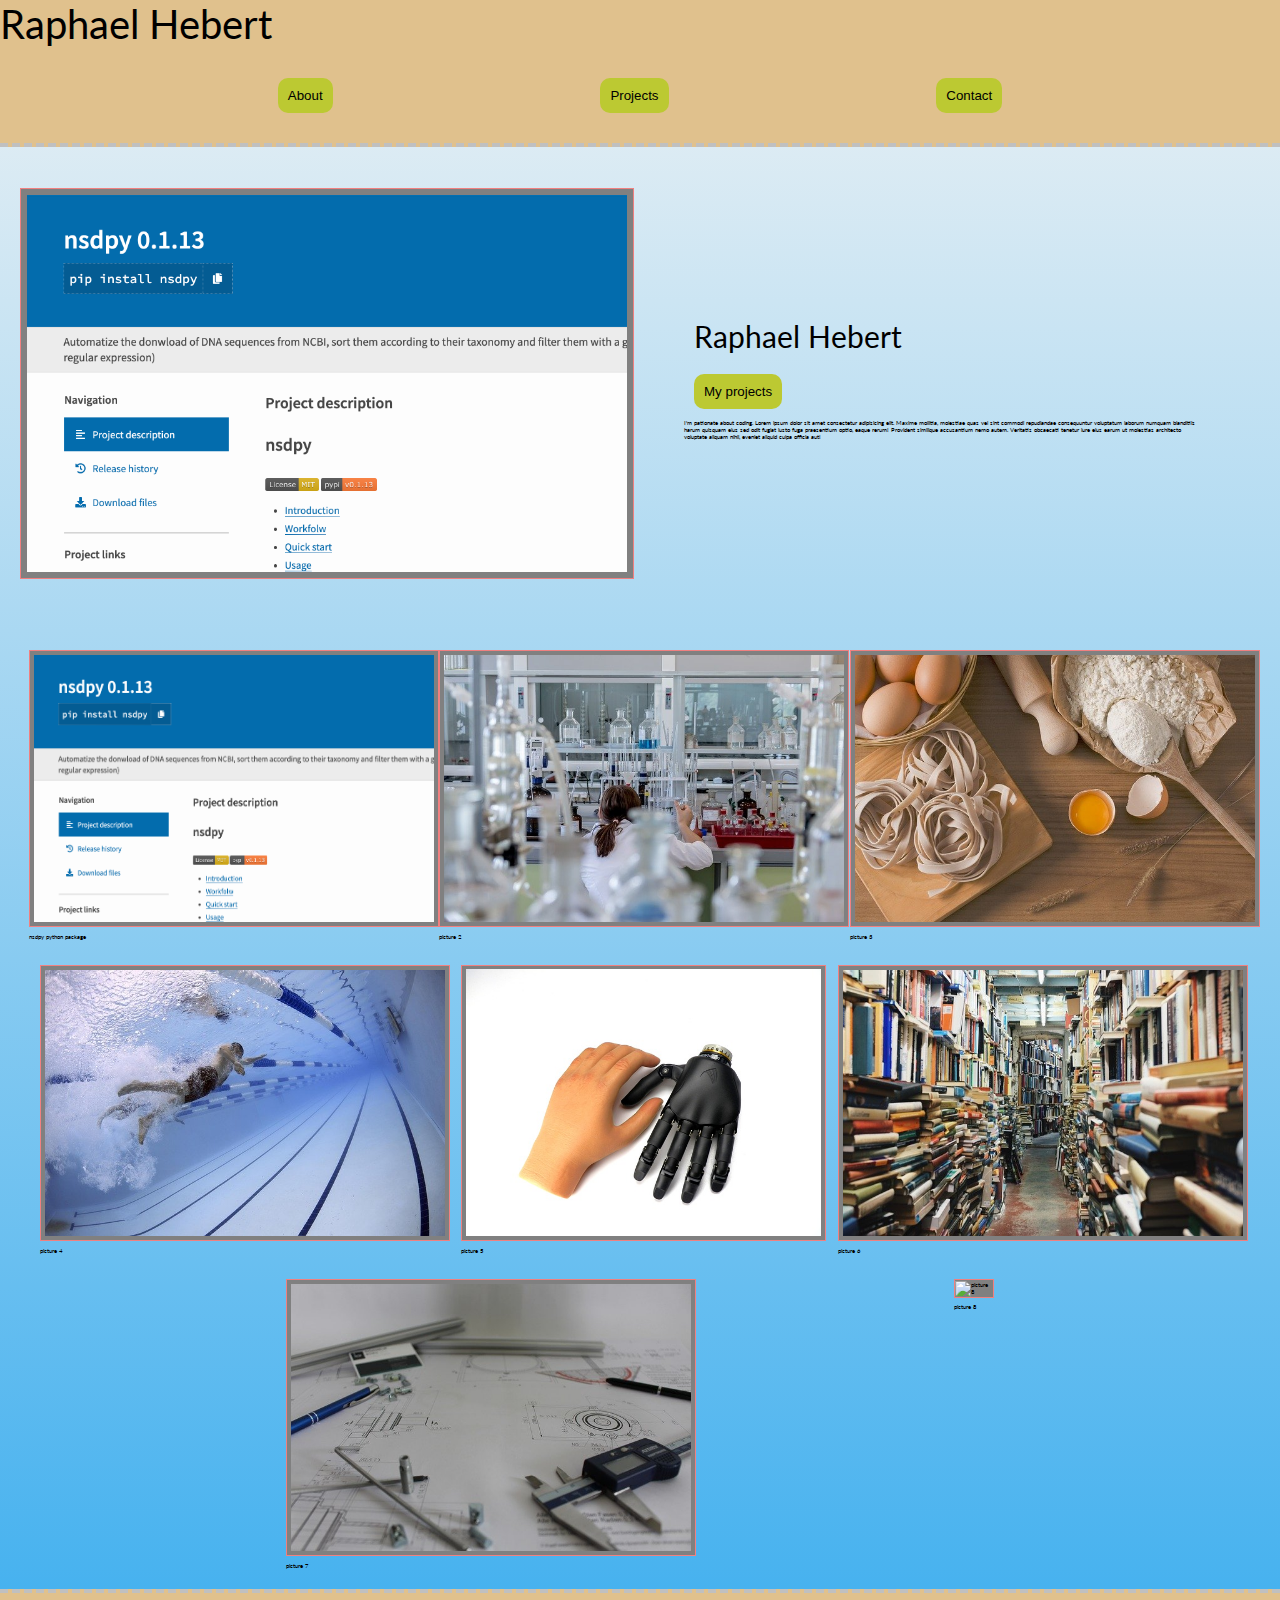
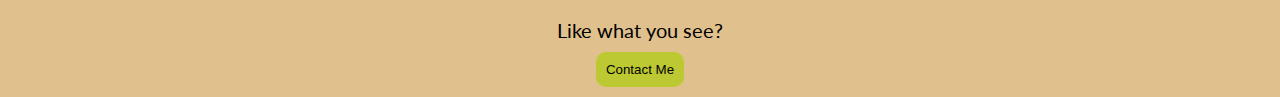
==== index.html @ 3e11c30b "added content and about.html" ====
<!DOCTYPE html>
<html lang="en">
<head>
    <!-- Meta -->
    <meta charset="UTF-8">
    <meta name="viewport" content="width=device-width, initial-scale=1.0">
    <!-- Google Fonts -->
    <link rel="preconnect" href="https://fonts.gstatic.com">
    <link href="https://fonts.googleapis.com/css2?family=Lato&display=swap" rel="stylesheet">
    <!-- CSS  -->
    <link rel="stylesheet" href="./style/index.css" />
    <!-- Title -->
    <title>Portfolio</title>
</head>
<body>
    <header class="head">
        <p>Raphael Hebert</p>
        <nav class='flex1'>
            <button onclick="location.href='/about.html';">About</button>
            <button onclick="location.href='/projects.html';">Projects</button>
            <button onclick="location.href='/contact.html';">Contact</button>
        </nav>
    </header>
    <main>
        <!-- filling the space under the header fixed element-->
        <div class="head">
            <p>Raphael Hebert</p>
            <nav class='flex1'>
                <button onclick="location.href='/about.html';">About</button>
                <button onclick="location.href='/projects.html';">Projects</button>
                <button onclick="location.href='/contact.html';">Contact</button>
            </nav>
        </div> 
        
        <section class='flex1'>
            <div class="flexelt">
                <img src="/assets/images/pipy.png" alt="picture 1" />
            </div>
             <article class="flex2 flexelt">
                <h1>Raphael Hebert</h1>
                <button onclick="location.href='projects.html';">My projects</button>
                <p>
                    I'm pationate about coding. Lorem ipsum dolor sit amet consectetur adipisicing elit. Maxime mollitia,
                    molestiae quas vel sint commodi repudiandae consequuntur voluptatum laborum
                    numquam blanditiis harum quisquam eius sed odit fugiat iusto fuga praesentium
                    optio, eaque rerum! Provident similique accusantium nemo autem. Veritatis
                    obcaecati tenetur iure eius earum ut molestias architecto voluptate aliquam
                    nihil, eveniet aliquid culpa officia aut! 
                </p>
            </article>  
        </section>
        <section class="flex1">
            <div>
                <a href="https://pypi.org/project/nsdpy/" target="_blank"><img src="/assets/images/pipy.png" alt="pipy screen" /></a>
                <p>nsdpy python package</p>
            </div>
            <div>
                <img src="/assets/images/lab.jpg" alt="picture 2" />
                <p>picture 2</p>
            </div>
                
            <div>
                <img src="/assets/images/food.jpg" alt="picture 3" />
                <p>picture 3</p>
            </div>
            <div>
                <img src="/assets/images/swim.jpg" alt="picture 4" />
                <p>picture 4</p>
            </div>
            <div>
                <img src="/assets/images/ai.jpg" alt="picture 5" />
                <p>picture 5</p>
            </div>
            <div>
                <img src="/assets/images/litterature.jpg" alt="picture 6" />
                <p>picture 6</p>
            </div>
            <div>
                <img src="/assets/images/img1.jpg" alt="picture 7" />
                <p>picture 7</p>
            </div>
            <div>
                <img src="/assets/images/mainpic.jpg" alt="picture 8" />
                <p>picture 8</p>
            </div>
        </section>
    </main>
    <footer class="flex2">
        <p>Like what you see?</p>
        <button onclick="location.href='contact.html';">Contact Me</button>
    </footer>
</body>
</html>
---- style/index.css ----
/* 
=============================
Reset 
=============================
*/

/* http://meyerweb.com/eric/tools/css/reset/ 
   v2.0 | 20110126
   License: none (public domain)
*/

html, body, div, span, applet, object, iframe,
h1, h2, h3, h4, h5, h6, p, blockquote, pre,
a, abbr, acronym, address, big, cite, code,
del, dfn, em, img, ins, kbd, q, s, samp,
small, strike, strong, sub, sup, tt, var,
b, u, i, center,
dl, dt, dd, ol, ul, li,
fieldset, form, label, legend,
table, caption, tbody, tfoot, thead, tr, th, td,
article, aside, canvas, details, embed, 
figure, figcaption, footer, header, hgroup, 
menu, nav, output, ruby, section, summary,
time, mark, audio, video {
	margin: 0;
	padding: 0;
	border: 0;
	font-size: 100%;
	font: inherit;
	vertical-align: baseline;
}
/* HTML5 display-role reset for older browsers */
article, aside, details, figcaption, figure, 
footer, header, hgroup, menu, nav, section {
	display: block;
}
body {
	line-height: 1;
}
ol, ul {
	list-style: none;
}
blockquote, q {
	quotes: none;
}
blockquote:before, blockquote:after,
q:before, q:after {
	content: '';
	content: none;
}
table {
	border-collapse: collapse;
	border-spacing: 0;
}

/* 
=============================
Custom styles 
=============================
*/

html, 
body {
    font: 62.5% Lato, Serif;
}

h1 {
    font-size: 3rem;
    padding: 10px 20px 10px 10px;
}

article {
    padding: 5%
}
/* 
=============================
header
=============================
*/
header {
    background: #e0c18d;
    border-bottom: 4px dashed silver;
    position: fixed;
    top: 0;
    left: 0;
    right: 0;
}

.head {
    min-height: 15vh;
}

.head p {
    font-size: 4rem;
}

nav {
    padding: 1% 10%;
}

/* 
=============================
button
=============================
*/

button {
    border: none;
    border-radius: 10px;
    padding: 10px;
    margin: 10px;
    background: #bcc932;
}

button:hover {
    border: 1px solid black;
    background: #fff238;
    color: lightslategrey;
}

/* 
=============================
classes
=============================
*/

.flex1 {
    padding: 20px;
    display: flex;
    flex-flow: row wrap;
    justify-content: space-evenly;
    align-content: flex-start;
}

.flex2 {
    display: flex;
    flex-flow: column wrap;
    justify-content: center;
    align-items: flex-start;
}

.flexelt {
    flex: 1 1 0;
}



.flex1 div img {
    display: content-box;
    background: grey;
    border: 1px solid lightcoral;
    margin: 25px 0 5px 0;
    max-width: 400px;
    height: 266.5px;
    padding: 1%;
}

.flex1 .flexelt img {
    max-width: 600px;
    height: auto;
}

footer.flex2 {
    background: #e0c18d;
    border-top: 4px dashed silver;
    align-items: center;
    padding-top: 25px;
    font-size: 2rem;;
}

.flex1 .profile img {
    border-radius: 50%;
    width: 200px;
    height: 230px;
    margin: 0 150px;
}

.line {
    padding: 15px;
    margin:20px 20px 0 20px;
    text-align: center;
}
.line p {
    font-size: 1.5rem;
    color: white;
    background:lightseagreen;
    padding: 8%;
    border: 3px solid gray;
    margin: 45px;
}

main {
    background: linear-gradient(#ebf1f4, #47b2ef);
}
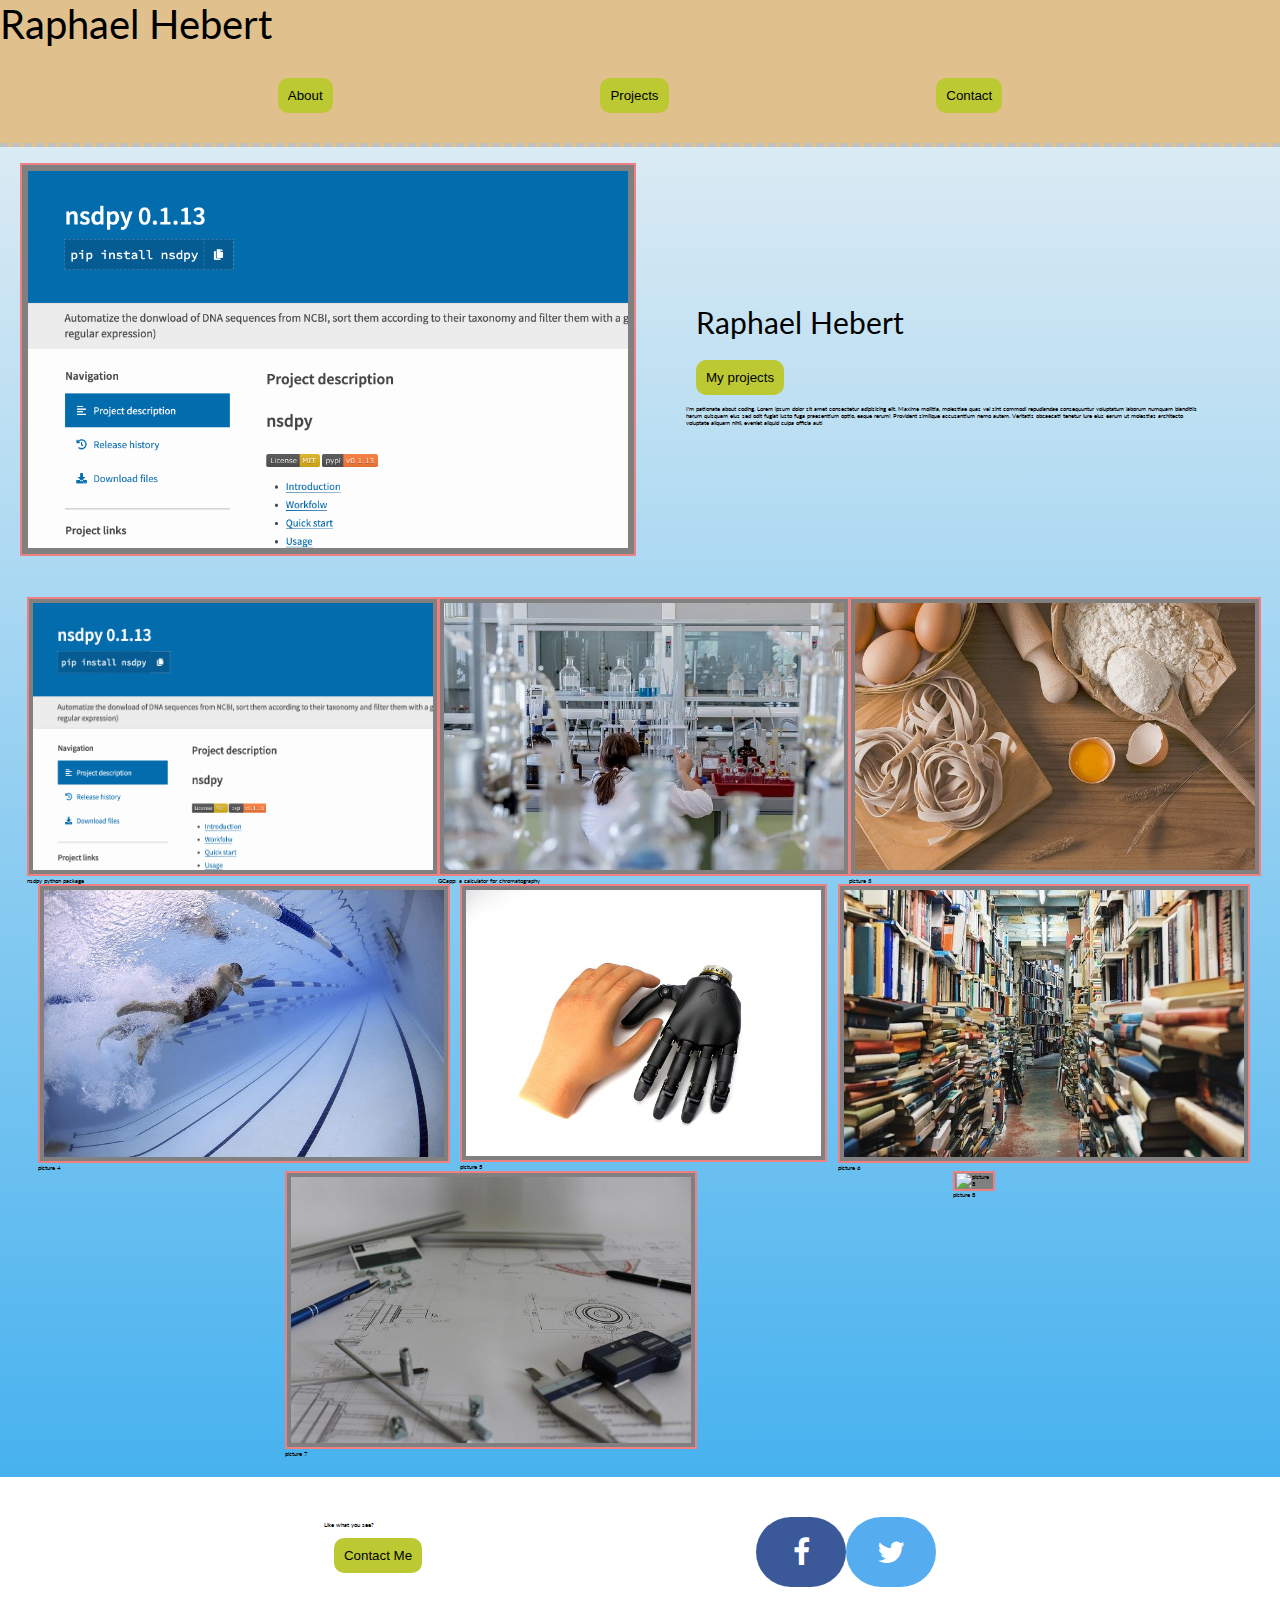
==== commit e8ea88bd: "added social media link in footer" ====
--- a/index.html
+++ b/index.html
@@ -4,6 +4,8 @@
     <!-- Meta -->
     <meta charset="UTF-8">
     <meta name="viewport" content="width=device-width, initial-scale=1.0">
+    <!-- scoial media icons -->
+    <link rel="stylesheet" href="https://cdnjs.cloudflare.com/ajax/libs/font-awesome/4.7.0/css/font-awesome.min.css">
     <!-- Google Fonts -->
     <link rel="preconnect" href="https://fonts.gstatic.com">
     <link href="https://fonts.googleapis.com/css2?family=Lato&display=swap" rel="stylesheet">
@@ -51,12 +53,17 @@
         </section>
         <section class="flex1">
             <div>
-                <a href="https://pypi.org/project/nsdpy/" target="_blank"><img src="/assets/images/pipy.png" alt="pipy screen" /></a>
+                <div class="back">
+                    <div class="comment">
+                        <p> Go to NSDPY page</p>
+                    </div>
+                    <a href="https://pypi.org/project/nsdpy/" target="_blank"><img src="/assets/images/pipy.png" alt="pipy screen" /></a>
+                </div>
                 <p>nsdpy python package</p>
             </div>
             <div>
-                <img src="/assets/images/lab.jpg" alt="picture 2" />
-                <p>picture 2</p>
+                <a href=" https://chromatofast0.herokuapp.com/" target="_blank"><img src="/assets/images/lab.jpg" alt="picture 2" /></a>
+                <p>GCapp: a calculator for chromatography</p>
             </div>
                 
             <div>
@@ -85,9 +92,16 @@
             </div>
         </section>
     </main>
-    <footer class="flex2">
-        <p>Like what you see?</p>
-        <button onclick="location.href='contact.html';">Contact Me</button>
+    <footer class="flex1">
+        <div class="flex2">
+            <p>Like what you see?</p>
+            <button onclick="location.href='contact.html';">Contact Me</button>
+        </div>
+        <div class="flex1">
+            <a href="https://twitter.com/Joe84196982" class="fa fa-facebook"></a>
+            <a href="facebook.com" class="fa fa-twitter"></a>
+            
+        </div>
     </footer>
 </body>
 </html>--- a/style/index.css
+++ b/style/index.css
@@ -84,6 +84,7 @@
     top: 0;
     left: 0;
     right: 0;
+    z-index: 1;
 }
 
 .head {
@@ -148,11 +149,38 @@
 .flex1 div img {
     display: content-box;
     background: grey;
-    border: 1px solid lightcoral;
-    margin: 25px 0 5px 0;
+    border: 2px solid lightcoral;
     max-width: 400px;
     height: 266.5px;
     padding: 1%;
+}
+
+
+
+.comment {
+    position: absolute;
+    top: 0;
+    bottom: 0;
+    left: 0;
+    right: 0;
+    z-index: 0;
+    font-size: 2rem;
+    text-align: center;
+    visibility: hidden;
+}
+
+.back {
+    position: relative;
+    color: red;
+    text-align: center;
+}
+
+.back:hover {
+    opacity: 20%;
+}
+.back:hover .comment{
+    opacity: 100%;
+    visibility: visible;
 }
 
 .flex1 .flexelt img {
@@ -191,4 +219,38 @@
 
 main {
     background: linear-gradient(#ebf1f4, #47b2ef);
-}+}
+/* 
+=============================
+social media from w3school
+=============================
+*/
+/* Style all font awesome icons */
+.fa {
+    border-radius: 60px;
+    padding: 20px;
+    font-size: 30px;
+    width: 50px;
+    text-align: center;
+    text-decoration: none;
+  }
+  
+  /* Add a hover effect if you want */
+  .fa:hover {
+    opacity: 0.7;
+  }
+  
+  /* Set a specific color for each brand */
+  
+  /* Facebook */
+  .fa-facebook {
+    background: #3B5998;
+    color: white;
+  }
+  
+  /* Twitter */
+  .fa-twitter {
+    background: #55ACEE;
+    color: white;
+  }
+
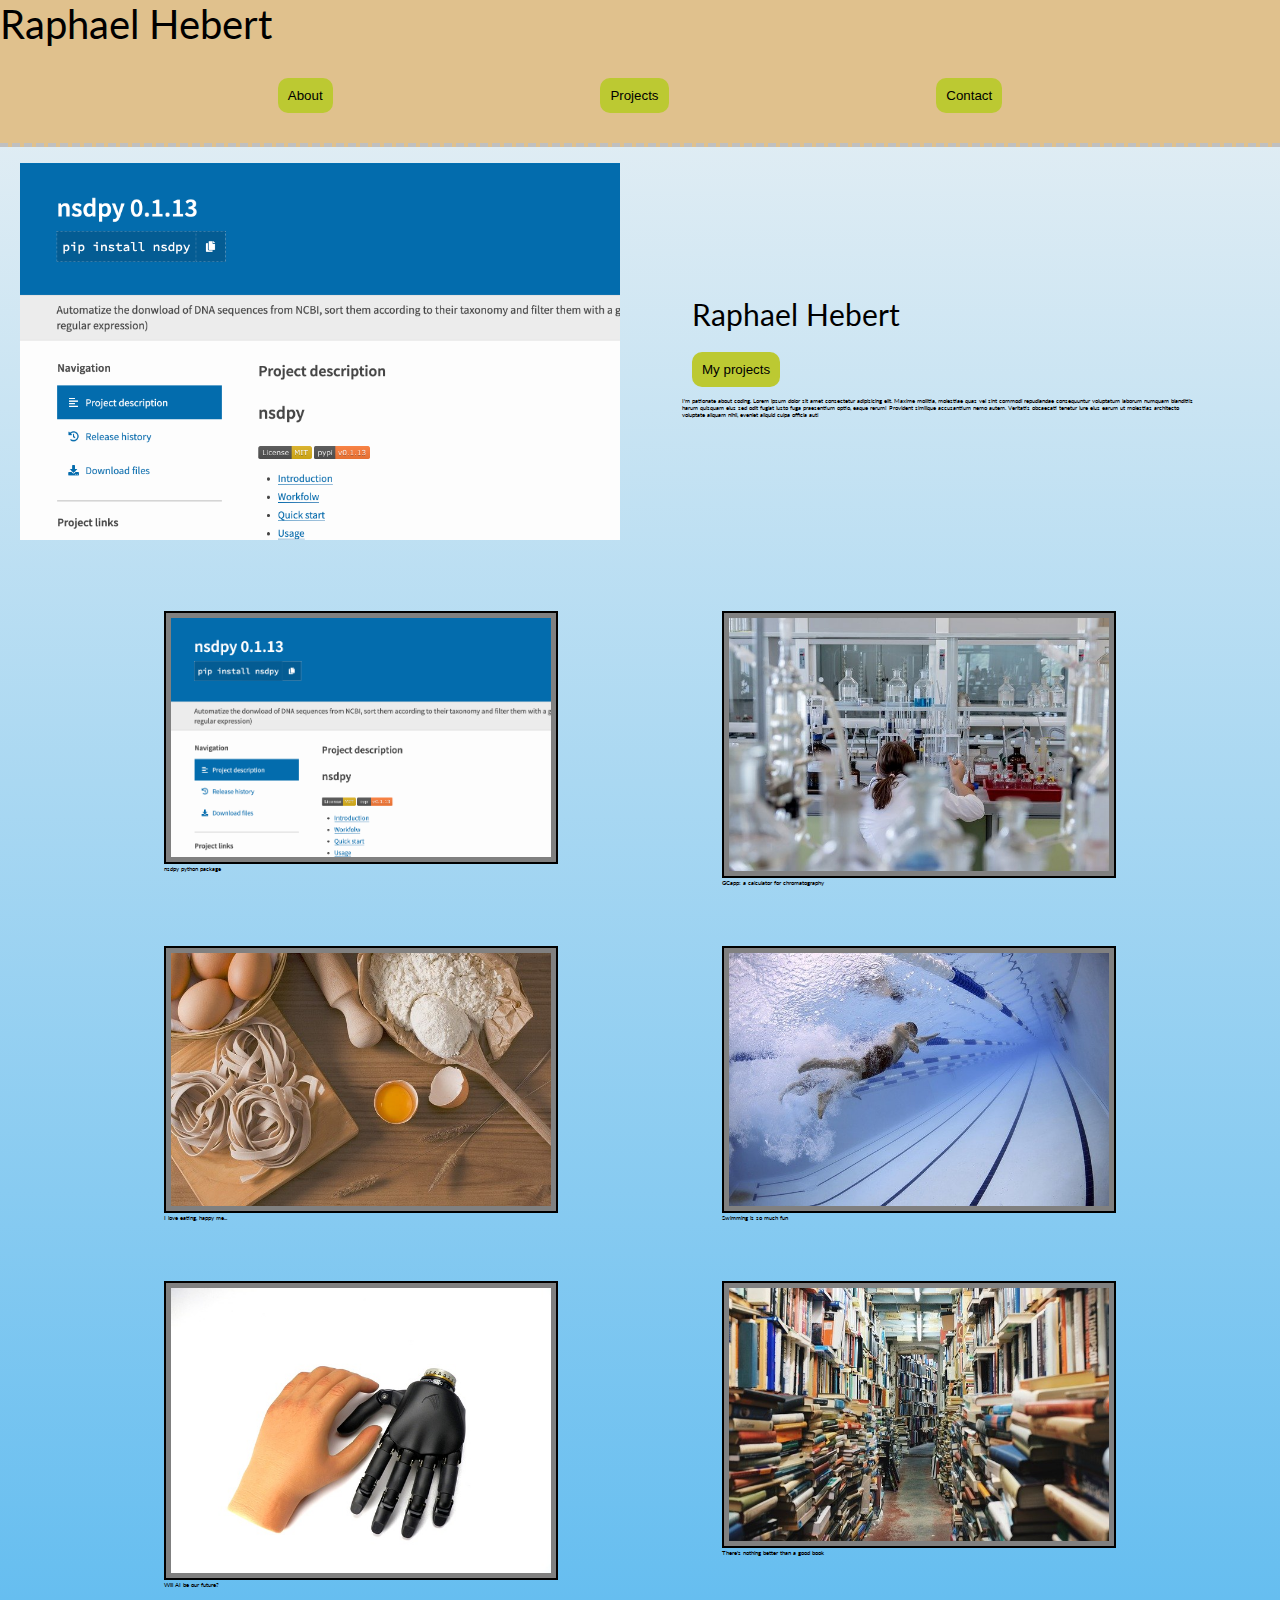
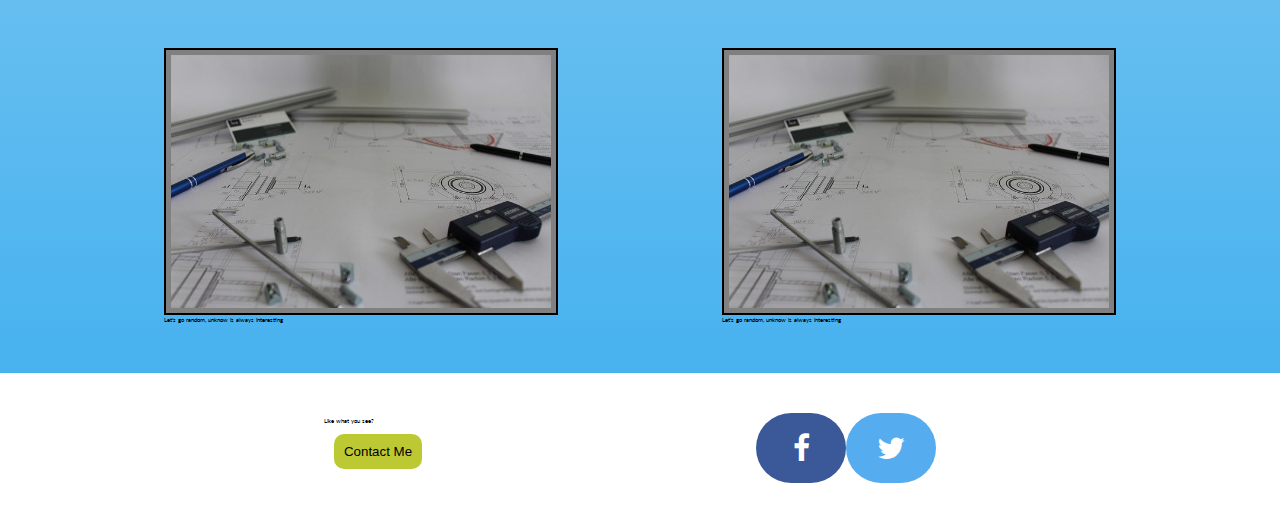
==== commit c8b42e52: "added links on img gallery" ====
--- a/index.html
+++ b/index.html
@@ -36,7 +36,7 @@
         
         <section class='flex1'>
             <div class="flexelt">
-                <img src="/assets/images/pipy.png" alt="picture 1" />
+                <img src="/assets/images/pipy.png" alt="picture 1" class="mainimg"/>
             </div>
              <article class="flex2 flexelt">
                 <h1>Raphael Hebert</h1>
@@ -52,43 +52,61 @@
             </article>  
         </section>
         <section class="flex1">
-            <div>
-                <div class="back">
-                    <div class="comment">
-                        <p> Go to NSDPY page</p>
-                    </div>
-                    <a href="https://pypi.org/project/nsdpy/" target="_blank"><img src="/assets/images/pipy.png" alt="pipy screen" /></a>
+            <div class="element">
+                <div class="wrap">
+                    <img src="/assets/images/pipy.png" alt="pipy screen" class="imggal"/>
+                    <button class="imgback" onclick="location.href='https://pypi.org/project/nsdpy/';"> Go to NSDPY page</button>
                 </div>
                 <p>nsdpy python package</p>
             </div>
-            <div>
-                <a href=" https://chromatofast0.herokuapp.com/" target="_blank"><img src="/assets/images/lab.jpg" alt="picture 2" /></a>
+            <div class="element">
+                <div class="wrap">
+                    <img src="/assets/images/lab.jpg" alt="lab" class="imggal"/>
+                    <button class="imgback" onclick="location.href='https://chromatofast0.herokuapp.com/';"> Go to GCapp</button>
+                </div>
                 <p>GCapp: a calculator for chromatography</p>
             </div>
-                
-            <div>
-                <img src="/assets/images/food.jpg" alt="picture 3" />
-                <p>picture 3</p>
+            <div class="element">
+                <div class="wrap">
+                    <img src="/assets/images/food.jpg" alt="food" class="imggal"/>
+                    <button class="imgback" onclick="location.href='#';"> Go to eat!</button>
+                </div>
+                <p>I love eating, happy me...</p>
             </div>
-            <div>
-                <img src="/assets/images/swim.jpg" alt="picture 4" />
-                <p>picture 4</p>
+            <div class="element">
+                <div class="wrap">
+                    <img src="/assets/images/swim.jpg" alt="swimmer" class="imggal"/>
+                    <button class="imgback" onclick="location.href='#';"> Go to swim!</button>
+                </div>
+                <p>Swimming is so much fun</p>
             </div>
-            <div>
-                <img src="/assets/images/ai.jpg" alt="picture 5" />
-                <p>picture 5</p>
+            <div class="element">
+                <div class="wrap">
+                    <img src="/assets/images/ai.jpg" alt="ai" class="imggal"/>
+                    <button class="imgback" onclick="location.href='#';"> Join the AI!</button>
+                </div>
+                <p>Will AI be our future?</p>
             </div>
-            <div>
-                <img src="/assets/images/litterature.jpg" alt="picture 6" />
-                <p>picture 6</p>
+            <div class="element">
+                <div class="wrap">
+                    <img src="/assets/images/litterature.jpg" alt="litterature" class="imggal"/>
+                    <button class="imgback" onclick="location.href='#';">Chill with a good book</button>
+                </div>
+                <p>There's nothing better than a good book</p>
             </div>
-            <div>
-                <img src="/assets/images/img1.jpg" alt="picture 7" />
-                <p>picture 7</p>
+            <div class="element">
+                <div class="wrap">
+                    <img src="/assets/images/img1.jpg" alt="ing1" class="imggal"/>
+                    <button class="imgback" onclick="location.href='#';">Take me anywhere</button>
+                </div>
+                <p>Let's go random, unknow is always interesting</p>
             </div>
-            <div>
-                <img src="/assets/images/mainpic.jpg" alt="picture 8" />
-                <p>picture 8</p>
+            <div class="element">
+                <div class="wrap">
+                    <img src="/assets/images/img1.jpg" alt="ing1" class="imggal"/>
+                    <button class="imgback" onclick="location.href='#';">Take me anywhere</button>
+                </div>
+                <p>Let's go random, unknow is always interesting</p>
             </div>
         </section>
     </main>
@@ -99,8 +117,7 @@
         </div>
         <div class="flex1">
             <a href="https://twitter.com/Joe84196982" class="fa fa-facebook"></a>
-            <a href="facebook.com" class="fa fa-twitter"></a>
-            
+            <a href="facebook.com" class="fa fa-twitter"></a> 
         </div>
     </footer>
 </body>
--- a/style/index.css
+++ b/style/index.css
@@ -62,6 +62,10 @@
 html, 
 body {
     font: 62.5% Lato, Serif;
+} 
+
+main {
+    background: linear-gradient(#ebf1f4, #47b2ef);
 }
 
 h1 {
@@ -72,6 +76,7 @@
 article {
     padding: 5%
 }
+
 /* 
 =============================
 header
@@ -145,49 +150,6 @@
 }
 
 
-
-.flex1 div img {
-    display: content-box;
-    background: grey;
-    border: 2px solid lightcoral;
-    max-width: 400px;
-    height: 266.5px;
-    padding: 1%;
-}
-
-
-
-.comment {
-    position: absolute;
-    top: 0;
-    bottom: 0;
-    left: 0;
-    right: 0;
-    z-index: 0;
-    font-size: 2rem;
-    text-align: center;
-    visibility: hidden;
-}
-
-.back {
-    position: relative;
-    color: red;
-    text-align: center;
-}
-
-.back:hover {
-    opacity: 20%;
-}
-.back:hover .comment{
-    opacity: 100%;
-    visibility: visible;
-}
-
-.flex1 .flexelt img {
-    max-width: 600px;
-    height: auto;
-}
-
 footer.flex2 {
     background: #e0c18d;
     border-top: 4px dashed silver;
@@ -196,6 +158,62 @@
     font-size: 2rem;;
 }
 
+.mainimg {
+    max-width: 600px
+}
+
+.imggal {
+    background: grey;
+    box-sizing: content-box;
+    max-width: 380px;
+    padding: 5px;
+    border: 2px solid black;
+}
+
+.wrap {
+    position: relative;
+}
+
+.imgback {
+    box-sizing: content-box;
+    position: absolute;
+    top: 0;
+    bottom: 0;
+    width: 380px;
+    left: 0;
+    visibility: hidden;
+    opacity: 0;
+    padding: 5px;
+    border: 2px solid black;
+    border-radius: 0;
+    margin: inherit;
+    background: grey;
+    font-size: 3.5rem;
+
+}
+
+.wrap:hover .imgback {
+    visibility: visible;
+}
+
+.imgback:hover {
+    visibility: visible;
+    opacity: .9;
+    border: inherit;
+    background: grey;
+    cursor: pointer;
+    color: white;
+}
+
+.element {
+    margin: 30px 20px;
+}
+/* 
+=============================
+about me
+=============================
+*/
+
 .flex1 .profile img {
     border-radius: 50%;
     width: 200px;
@@ -217,15 +235,14 @@
     margin: 45px;
 }
 
-main {
-    background: linear-gradient(#ebf1f4, #47b2ef);
-}
 /* 
 =============================
 social media from w3school
 =============================
 */
+
 /* Style all font awesome icons */
+
 .fa {
     border-radius: 60px;
     padding: 20px;
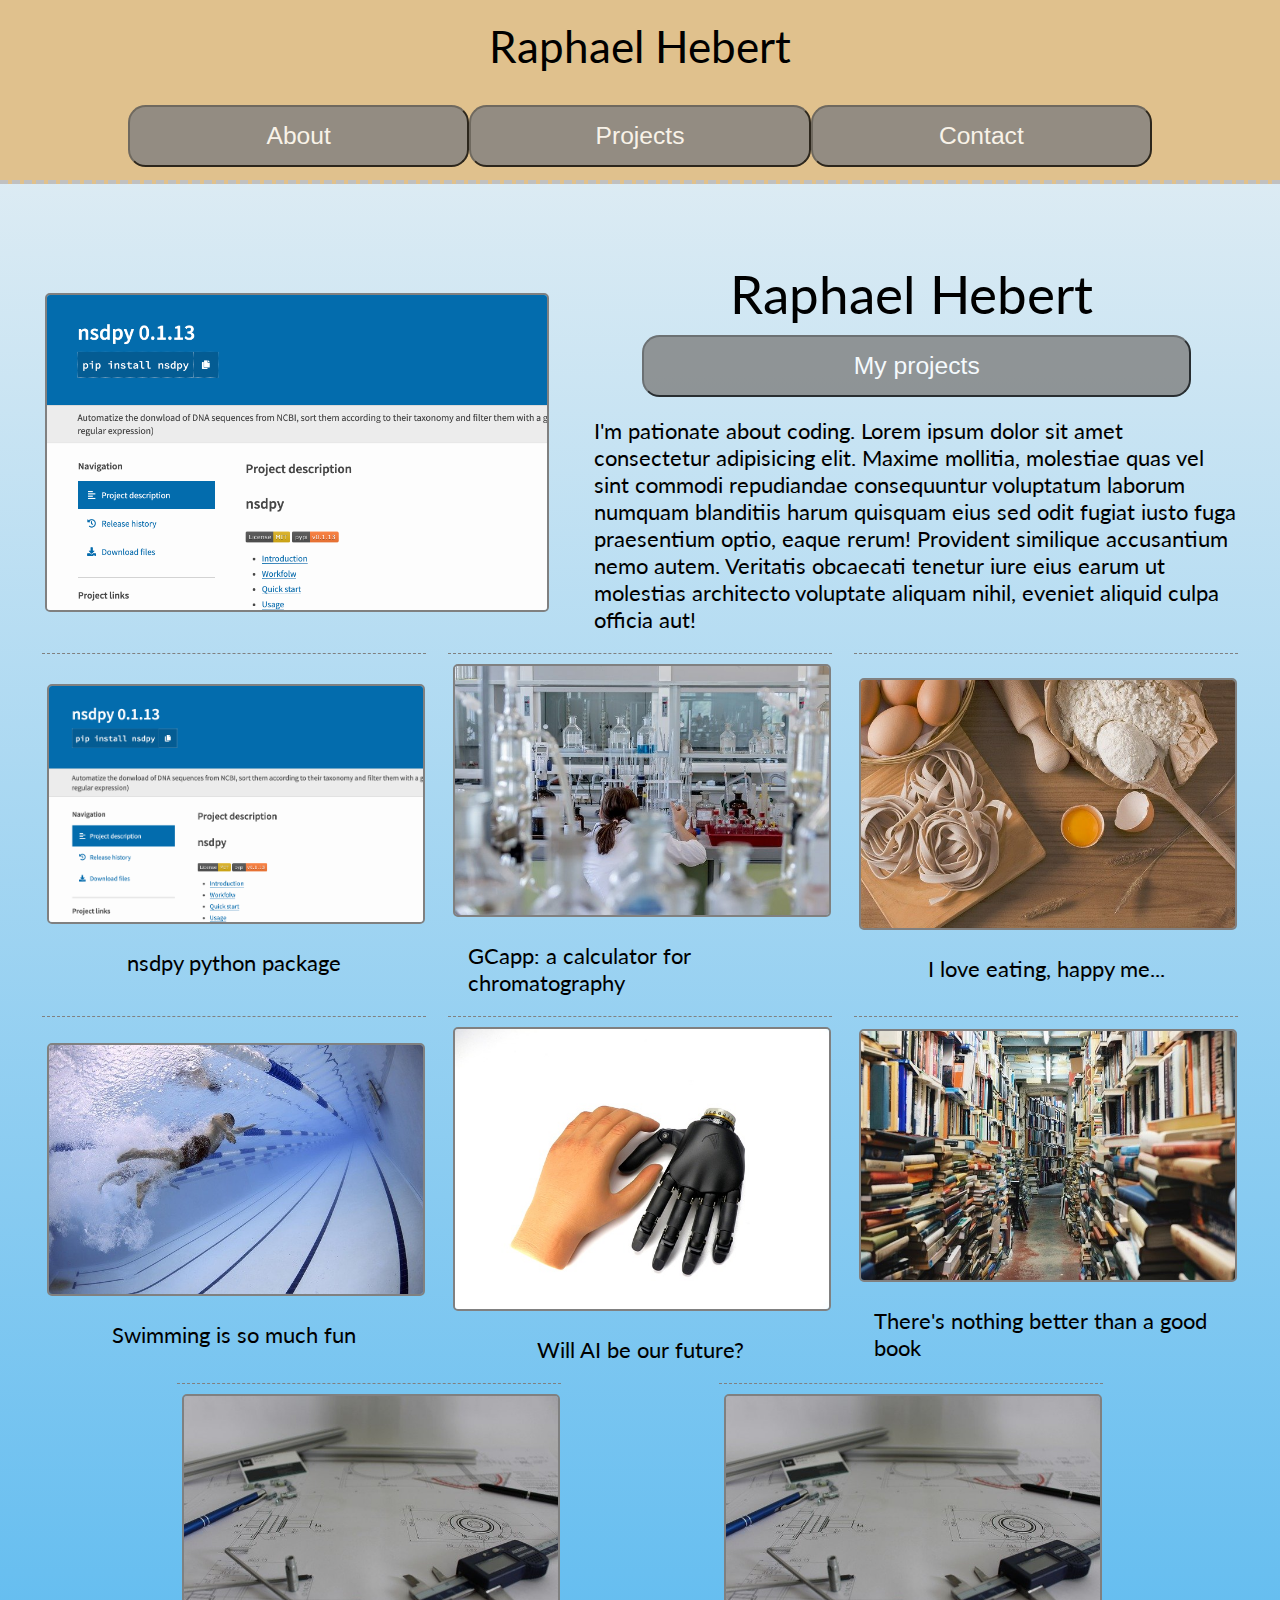
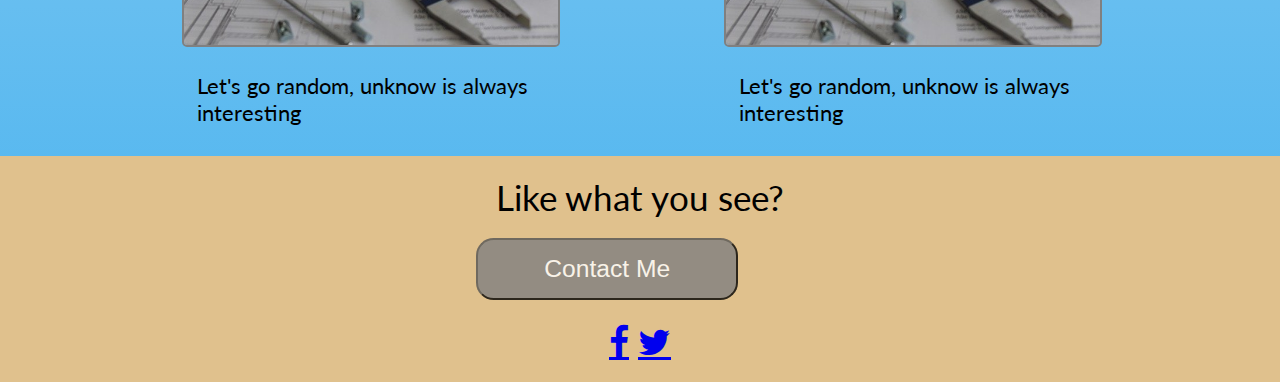
==== commit 83d00622: "mobile first" ====
--- a/index.html
+++ b/index.html
@@ -10,35 +10,46 @@
     <link rel="preconnect" href="https://fonts.gstatic.com">
     <link href="https://fonts.googleapis.com/css2?family=Lato&display=swap" rel="stylesheet">
     <!-- CSS  -->
-    <link rel="stylesheet" href="./style/index.css" />
+    <link rel="stylesheet" href="./style/mobile.css" />
     <!-- Title -->
     <title>Portfolio</title>
 </head>
 <body>
+    <!-- <section class="welcome">
+        <p>Raphael</p>
+        <p class="welcometitle">Web Design.</p>
+        <p class="welcometwo">explore..</p>
+    </section> -->
     <header class="head">
         <p>Raphael Hebert</p>
-        <nav class='flex1'>
-            <button onclick="location.href='/about.html';">About</button>
-            <button onclick="location.href='/projects.html';">Projects</button>
-            <button onclick="location.href='/contact.html';">Contact</button>
-        </nav>
-    </header>
-    <main>
-        <!-- filling the space under the header fixed element-->
-        <div class="head">
-            <p>Raphael Hebert</p>
-            <nav class='flex1'>
+        <div class="medium">
+            <nav class="flexsize">
                 <button onclick="location.href='/about.html';">About</button>
                 <button onclick="location.href='/projects.html';">Projects</button>
                 <button onclick="location.href='/contact.html';">Contact</button>
             </nav>
-        </div> 
-        
-        <section class='flex1'>
-            <div class="flexelt">
-                <img src="/assets/images/pipy.png" alt="picture 1" class="mainimg"/>
+        </div>
+        <div class="drop">
+            <!-- Dopdown menu -->
+            <div class="around">
+                <div class="bar1"></div>
+                <div class="bar1"></div>
+                <div class="bar1"></div>
             </div>
-             <article class="flex2 flexelt">
+            <!-- menu -->
+            <section class="dropdown">
+                <section class="menu">
+                    <button onclick="location.href='/about.html';">About</button>   
+                    <button onclick="location.href='/projects.html';">Projects</button>
+                    <button onclick="location.href='/contact.html';">Contact</button>
+                </section>
+            </section>
+        </div>
+    </header>
+    <main>
+        <section class='flexsize'>
+            <img src="/assets/images/pipy.png" alt="picture 1" class="mainimg"/>
+            <article class="flexcol">
                 <h1>Raphael Hebert</h1>
                 <button onclick="location.href='projects.html';">My projects</button>
                 <p>
@@ -51,71 +62,71 @@
                 </p>
             </article>  
         </section>
-        <section class="flex1">
-            <div class="element">
+        <section class="flexline">
+            <div class="element flexcol">
                 <div class="wrap">
                     <img src="/assets/images/pipy.png" alt="pipy screen" class="imggal"/>
                     <button class="imgback" onclick="location.href='https://pypi.org/project/nsdpy/';"> Go to NSDPY page</button>
                 </div>
                 <p>nsdpy python package</p>
             </div>
-            <div class="element">
+            <div class="element flexcol">
                 <div class="wrap">
                     <img src="/assets/images/lab.jpg" alt="lab" class="imggal"/>
                     <button class="imgback" onclick="location.href='https://chromatofast0.herokuapp.com/';"> Go to GCapp</button>
                 </div>
                 <p>GCapp: a calculator for chromatography</p>
             </div>
-            <div class="element">
+            <div class="element flexcol">
                 <div class="wrap">
                     <img src="/assets/images/food.jpg" alt="food" class="imggal"/>
                     <button class="imgback" onclick="location.href='#';"> Go to eat!</button>
                 </div>
                 <p>I love eating, happy me...</p>
             </div>
-            <div class="element">
+            <div class="element flexcol">
                 <div class="wrap">
                     <img src="/assets/images/swim.jpg" alt="swimmer" class="imggal"/>
                     <button class="imgback" onclick="location.href='#';"> Go to swim!</button>
                 </div>
                 <p>Swimming is so much fun</p>
             </div>
-            <div class="element">
+            <div class="element flexcol">
                 <div class="wrap">
                     <img src="/assets/images/ai.jpg" alt="ai" class="imggal"/>
                     <button class="imgback" onclick="location.href='#';"> Join the AI!</button>
                 </div>
                 <p>Will AI be our future?</p>
             </div>
-            <div class="element">
+            <div class="element flexcol">
                 <div class="wrap">
                     <img src="/assets/images/litterature.jpg" alt="litterature" class="imggal"/>
                     <button class="imgback" onclick="location.href='#';">Chill with a good book</button>
                 </div>
                 <p>There's nothing better than a good book</p>
             </div>
-            <div class="element">
+            <div class="element flexcol">
                 <div class="wrap">
-                    <img src="/assets/images/img1.jpg" alt="ing1" class="imggal"/>
+                    <img src="/assets/images/img1.jpg" alt="img1"/>
                     <button class="imgback" onclick="location.href='#';">Take me anywhere</button>
                 </div>
                 <p>Let's go random, unknow is always interesting</p>
             </div>
-            <div class="element">
+            <div class="element flexcol">
                 <div class="wrap">
-                    <img src="/assets/images/img1.jpg" alt="ing1" class="imggal"/>
+                    <img src="/assets/images/img1.jpg" alt="img1"/>
                     <button class="imgback" onclick="location.href='#';">Take me anywhere</button>
                 </div>
                 <p>Let's go random, unknow is always interesting</p>
             </div>
         </section>
     </main>
-    <footer class="flex1">
-        <div class="flex2">
+    <footer class="flexcol">
+        <div>
             <p>Like what you see?</p>
             <button onclick="location.href='contact.html';">Contact Me</button>
         </div>
-        <div class="flex1">
+        <div class='social'>
             <a href="https://twitter.com/Joe84196982" class="fa fa-facebook"></a>
             <a href="facebook.com" class="fa fa-twitter"></a> 
         </div>
--- a/style/mobile.css
+++ b/style/mobile.css
@@ -0,0 +1,379 @@
+/* 
+=============================
+Reset 
+=============================
+*/
+
+/* http://meyerweb.com/eric/tools/css/reset/ 
+   v2.0 | 20110126
+   License: none (public domain)
+*/
+
+html, body, div, span, applet, object, iframe,
+h1, h2, h3, h4, h5, h6, p, blockquote, pre,
+a, abbr, acronym, address, big, cite, code,
+del, dfn, em, img, ins, kbd, q, s, samp,
+small, strike, strong, sub, sup, tt, var,
+b, u, i, center,
+dl, dt, dd, ol, ul, li,
+fieldset, form, label, legend,
+table, caption, tbody, tfoot, thead, tr, th, td,
+article, aside, canvas, details, embed, 
+figure, figcaption, footer, header, hgroup, 
+menu, nav, output, ruby, section, summary,
+time, mark, audio, video {
+	margin: 0;
+	padding: 0;
+	border: 0;
+	font-size: 100%;
+	font: inherit;
+	vertical-align: baseline;
+}
+/* HTML5 display-role reset for older browsers */
+article, aside, details, figcaption, figure, 
+footer, header, hgroup, menu, nav, section {
+	display: block;
+}
+body {
+	line-height: 1;
+}
+ol, ul {
+	list-style: none;
+}
+blockquote, q {
+	quotes: none;
+}
+blockquote:before, blockquote:after,
+q:before, q:after {
+	content: '';
+	content: none;
+}
+table {
+	border-collapse: collapse;
+	border-spacing: 0;
+}
+
+/* 
+=============================
+Custom styles 
+=============================
+*/
+
+html, 
+body {
+    font: 62.5% Lato, Serif;
+    background: linear-gradient(#ebf1f4, #47b2ef);
+    position: relative;
+} 
+
+h1 {
+    font-size: 3rem;
+    padding: 10px 20px 10px 10px;
+}
+
+nav {
+    padding: 1% 10%;
+}
+
+p {
+    padding: 20px;
+}
+
+/* todo: addapt padding bottom for footer */
+main {
+    font-size: 1.24rem;;
+    padding: 140px 20px 10px 20px;
+}
+
+img {
+    width: 100%;
+    border: 2px solid grey;
+    border-radius: 5px;
+}
+
+/* 
+=============================
+header
+=============================
+*/
+
+header {
+    background: #e0c18d;
+    border-bottom: 4px dashed silver;
+    position: fixed;
+    top: 0;
+    left: 0;
+    right: 0;
+    z-index: 1;
+}
+
+.head {
+    min-height: 15vh;
+    display: flex;
+    flex-flow: column nowrap;
+    align-items: stretch;
+    justify-content: space-evenly;
+}
+
+.head p {
+    font-size: 2.5rem;
+    text-align: center;
+}
+/* .welcome {
+    position: absolute;
+    top: 0;
+    bottom: 0;
+    left: 0;
+    right: 0;
+    opacity: .8;
+    background: black;
+    color: white;
+    z-index: 2;
+    pointer-events: none;
+    font-size: 1.4rem;
+
+}
+
+.welcometitle {
+    display: block;
+    font-size: 5rem;
+    text-align: center;
+    padding-top: 25%;
+    margin: auto;
+}
+.welcometwo {
+    pointer-events: auto;
+    color: red;
+    border: 1px dashed red;
+    border-radius: 5px;
+    padding: 1%;
+    margin: auto;
+    text-align: center;
+    width: 13%;
+    font-size: 1.8rem;
+}
+
+.welcome:hover {
+    display: none;
+} */
+
+/* 
+===============================
+button
+===============================
+*/
+
+button {
+    border-radius: 1rem;
+    padding: 1rem 10%;
+    background: grey;
+    opacity: .8;
+    color: white;
+    width: 80%;
+    box-sizing: border-box;
+    font-size: 1.4rem;
+}
+
+button:hover {
+    opacity: .8;
+    border-bottom: 1px solid black;
+    border-right: 1px solid black;
+    cursor: pointer;
+}
+/* 
+===============================
+dropdown
+===============================
+*/
+
+.drop {
+    display: block;
+    margin: auto;
+}
+
+.dropdown {
+    display: none;
+}
+
+.menu {
+    display: flex;
+    flex-flow: column nowrap;
+    justify-content: stretch;
+    align-items: stretch;
+}
+
+.drop:hover .around {
+    display: none;
+}
+
+.drop:hover .dropdown{
+    display: block;
+    width: 200px;
+    margin-bottom: 5px;
+
+}
+
+/* 
+===============================
+containers
+===============================
+*/
+
+.flexsize {
+    display: flex;
+    flex-flow: column nowrap;
+    justify-content: center;
+    align-items: center;
+}
+
+.flexcol {
+    display: flex;
+    flex-flow: column nowrap;
+    justify-content: center;
+    align-items: center;
+}
+
+.flexline {
+    display: flex;
+    flex-flow: row wrap;
+    justify-content: space-evenly;
+    align-items: space-evenly;
+    align-content: space-evenly;
+}
+
+.element {
+    max-width: 40vw;
+    min-width: 140px;
+    border-top: 1px dashed grey;
+}
+
+.medium {
+    display: none;
+}
+
+.mainimg {
+    width: 80%;
+    margin: 2%;
+}
+
+.wrap {
+    position: relative;
+    margin: 10px 5px 0 5px;
+}
+
+.imgback {
+    position: absolute;
+    top: 0;
+    bottom: 0;
+    left: 0;
+    right: 0;
+    width: 100%;
+    opacity: 0;
+}
+
+.social { 
+    min-height: 40px;
+    padding: 20px;    
+}
+
+a.fa.fa-facebook {
+    padding-right: 0 10px;
+}
+/* 
+===============================
+media queries
+===============================
+*/
+
+@media (min-width: 500px) {
+    .drop {
+        display: none;
+    }
+    .medium {
+        display: block;
+    }
+    body {
+        padding-top: 226px;
+    }
+    html {
+        font-size: 90%;
+    }
+    h1 {
+        font-size: 2.5rem;
+    }
+
+    button {
+        padding: 10px 20px;
+    }
+}
+@media (min-width: 800px) {
+    .flexsize {
+        flex-flow: row nowrap;
+        justify-content: center;
+    }
+    body {
+        padding-top: 112px;
+    }
+    .element {
+        max-width: 30vw;
+        min-width: 140px;
+        border-top: 1px dashed grey;
+    }
+    html {
+        font-size: 110%;
+    }
+    .mainimg {
+        width: 50%;
+        max-width: 500px;
+        margin: 2%;
+    }
+    h1 {
+        font-size: 3rem;
+    }
+
+    button {
+        padding: 15px 30px;
+    }
+}
+/* 
+===============================
+footer
+===============================
+*/
+
+footer {
+    background: #e0c18d;
+    font-size: 2rem;;
+}
+
+.start {
+    align-items: flex-start;
+}
+
+/* 
+===============================
+icons
+===============================
+*/
+
+/* dropdown menu */
+.around {
+    box-sizing: content-box;
+    width: 100px;
+    height: 40px;
+    display: flex;
+    flex-flow: column nowrap;
+    border: 6px solid grey;
+    border-radius: 12px;
+    justify-content: space-evenly;
+    align-items: center;
+    background: lightblue;
+  }
+  
+  .bar1 {
+    width: 80%;
+    height: 13%;
+    background: grey;
+    border-radius: 5px;
+}
+
